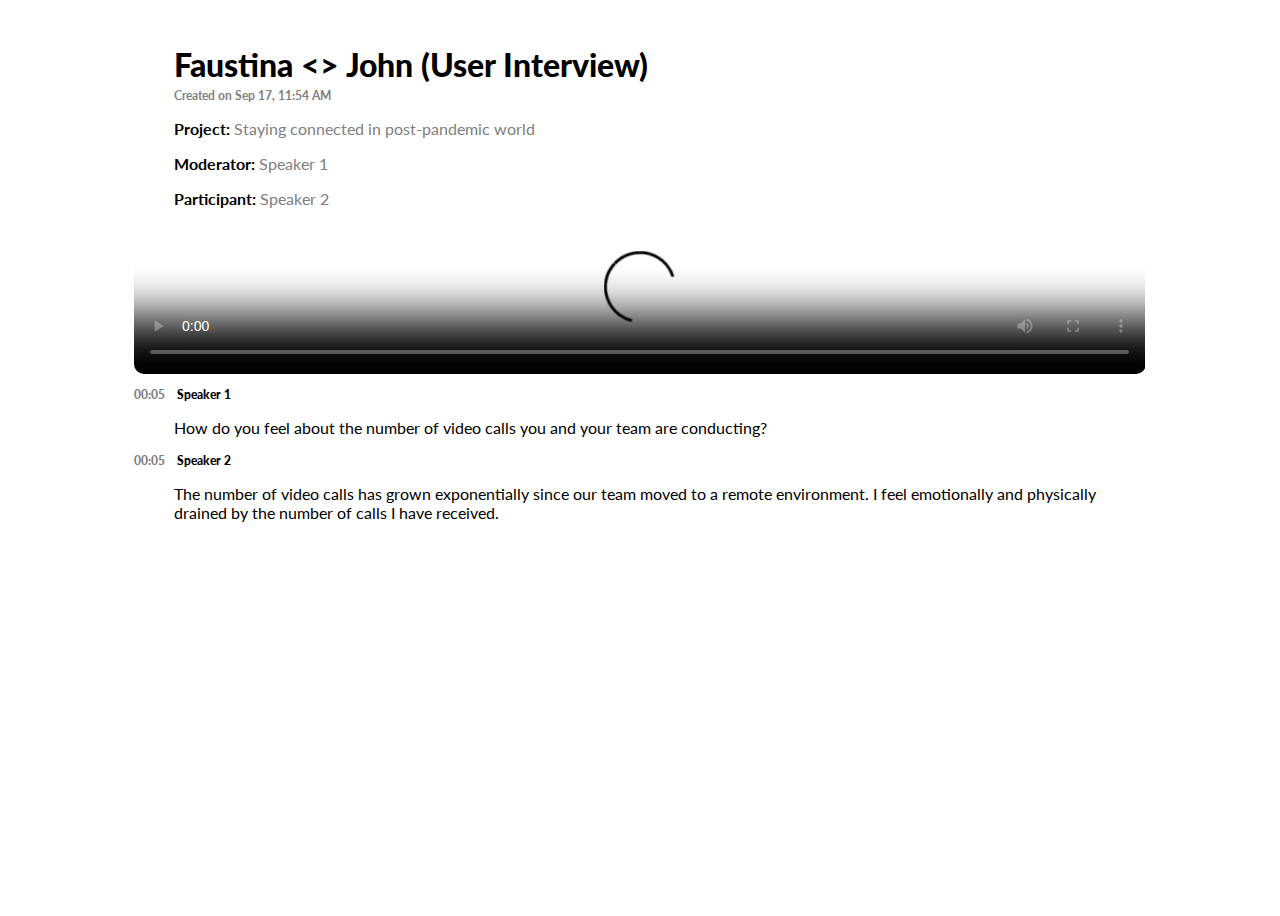
==== podcast-task/index.html @ 975c87c0 "update file" ====
<!DOCTYPE html>
<html lang="en">

<head>
    <meta charset="UTF-8">
    <meta name="viewport" content="width=device-width, initial-scale=1.0">
    <meta name="description" content="A simple podcast page">
    <meta name="keywords" content="HTML, CSS">
    <meta name="author" content="Oluwatoyin Oredein">
    <title>Podcast Page</title>

    <style>
        @import url('https://fonts.googleapis.com/css2?family=Lato:wght@400;700;900&display=swap');

        body {
            font-family: 'Lato', sans-serif;
            height: 100vh;
        }

        h1,
        h2 {
            font-weight: 900;
        }

        time,
        span {
            color: grey;
        }

        video {
            width: 100%;
            border-radius: 10px;
        }

        .size {
            font-size: 12px;
        }

        .bottom {
            margin-bottom: 0;
        }

        .left {
            margin-left: 2.5em;
        }

        .weight {
            font-weight: 700;
        }

        .flex {
            display: flex;
            gap: 1em;
        }

        .container {
            margin: 0 auto;
            width: 80%;
            max-width: 1024px;
            padding: 1em;
        }
    </style>
</head>

<body>
    <main class="container">
        <article>
            <div class="left">
                <h1 class="bottom">Faustina &lt;&gt; John (User Interview)</h1>
                <time class="size weight" datetime="2023-09-17T11:54:00">Created on Sep 17, 11:54 AM</time>
            </div>
            <section class="left">
                <p><strong>Project:</strong> <span>Staying connected in post-pandemic world</span></p>
                <p><strong>Moderator:</strong> <span>Speaker 1</span></p>
                <p><strong>Participant:</strong> <span>Speaker 2</span></p>
            </section>
            <video controls poster="https://images.pexels.com/photos/6953815/pexels-photo-6953815.jpeg">
                <source src="./video/pexels-tea-oebel-6883830 (1080p).mp4" type="video/mp4">
            </video>
            <section>
                <h2 class="size flex"><time datetime="00:05">00:05</time>Speaker 1</h2>
                <p class="left">How do you feel about the number of video calls you and your team are conducting?</p>
                <h2 class="size flex"><time datetime="00:05">00:05</time> Speaker 2</h2>
                <p class="left">The number of video calls has grown exponentially since our team moved to a remote
                    environment. I
                    feel emotionally and physically drained by the number of calls I have received.</p>
            </section>
        </article>
    </main>
</body>

</html>
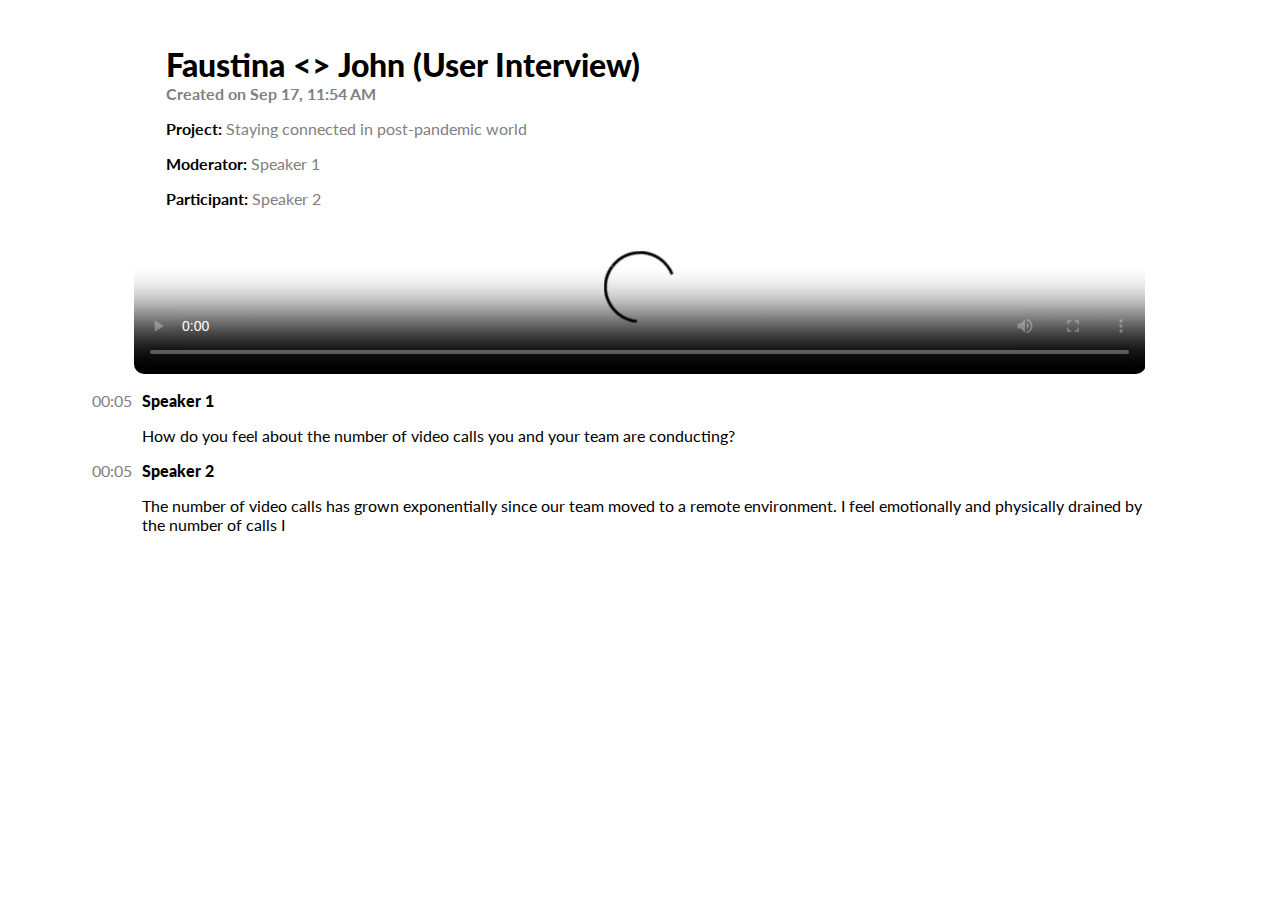
==== commit 1155f848: "update file" ====
--- a/podcast-task/index.html
+++ b/podcast-task/index.html
@@ -32,8 +32,15 @@
             border-radius: 10px;
         }
 
+        .container {
+            margin: 0 auto;
+            width: 80%;
+            max-width: 1024px;
+            padding: 1em;
+        }
+
         .size {
-            font-size: 12px;
+            font-size: 16px;
         }
 
         .bottom {
@@ -41,23 +48,26 @@
         }
 
         .left {
-            margin-left: 2.5em;
+            margin-left: 2em;
         }
 
         .weight {
             font-weight: 700;
         }
 
-        .flex {
+        /* .flex {
             display: flex;
             gap: 1em;
+            margin-left: 0;
+        } */
+        .pos {
+            position: relative;
         }
 
-        .container {
-            margin: 0 auto;
-            width: 80%;
-            max-width: 1024px;
-            padding: 1em;
+        .pos>time {
+            position: absolute;
+            top: 0;
+            left: -50px;
         }
     </style>
 </head>
@@ -77,13 +87,18 @@
             <video controls poster="https://images.pexels.com/photos/6953815/pexels-photo-6953815.jpeg">
                 <source src="./video/pexels-tea-oebel-6883830 (1080p).mp4" type="video/mp4">
             </video>
-            <section>
-                <h2 class="size flex"><time datetime="00:05">00:05</time>Speaker 1</h2>
-                <p class="left">How do you feel about the number of video calls you and your team are conducting?</p>
-                <h2 class="size flex"><time datetime="00:05">00:05</time> Speaker 2</h2>
-                <p class="left">The number of video calls has grown exponentially since our team moved to a remote
-                    environment. I
-                    feel emotionally and physically drained by the number of calls I have received.</p>
+            <section style="margin-left: .5em;">
+                <div class="pos">
+                    <time datetime="00:05">00:05</time>
+                    <h2 class="size">Speaker 1</h2>
+                </div>
+                <p>How do you feel about the number of video calls you and your team are conducting?</p>
+                <div class="pos">
+                    <time datetime="00:05">00:05</time>
+                    <h2 class="size">Speaker 2</h2>
+                </div>
+                <p>The number of video calls has grown exponentially since our team moved to a remote environment. I
+                    feel emotionally and physically drained by the number of calls I</p>
             </section>
         </article>
     </main>
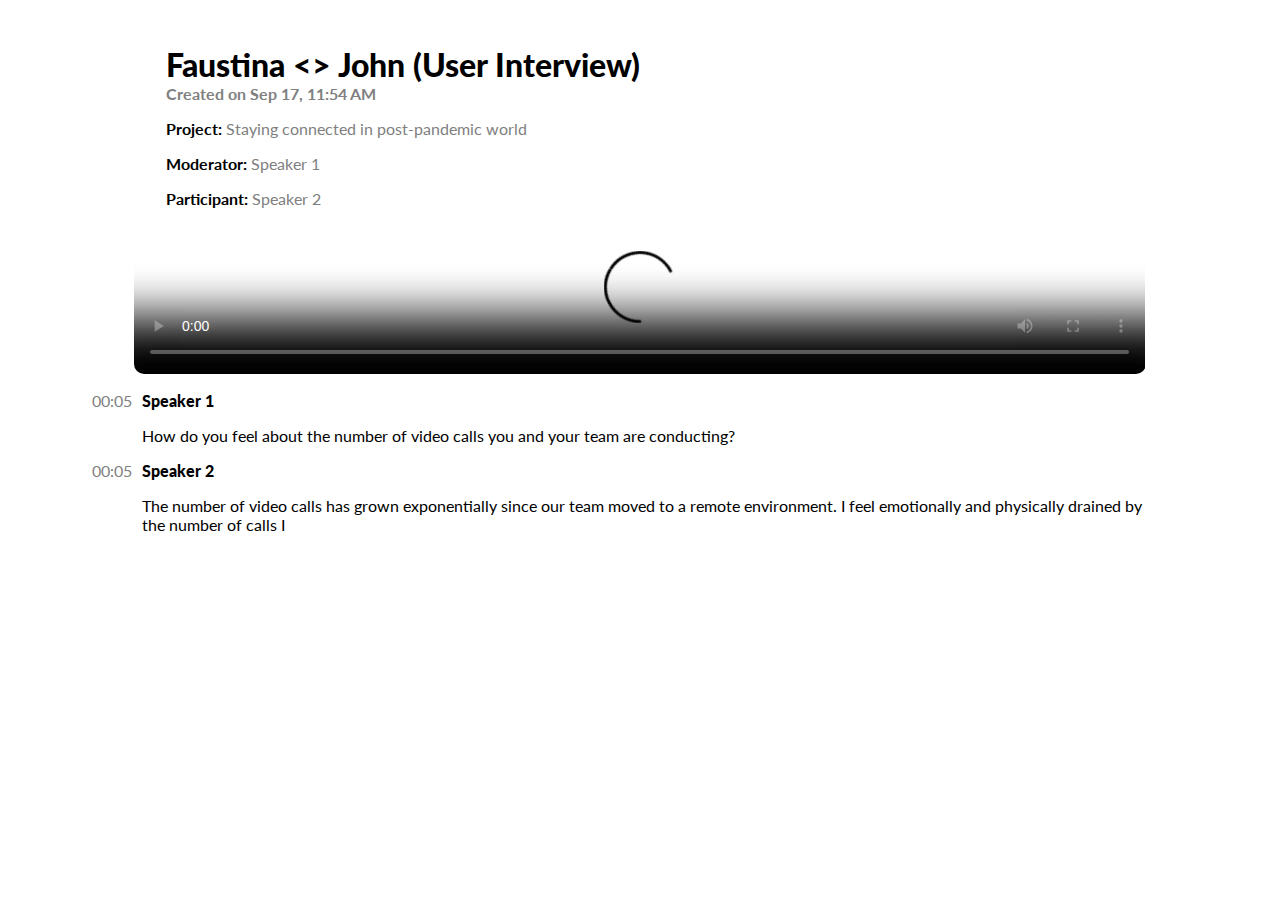
==== commit 5a826a74: "fix style" ====
--- a/podcast-task/index.html
+++ b/podcast-task/index.html
@@ -55,11 +55,6 @@
             font-weight: 700;
         }
 
-        /* .flex {
-            display: flex;
-            gap: 1em;
-            margin-left: 0;
-        } */
         .pos {
             position: relative;
         }
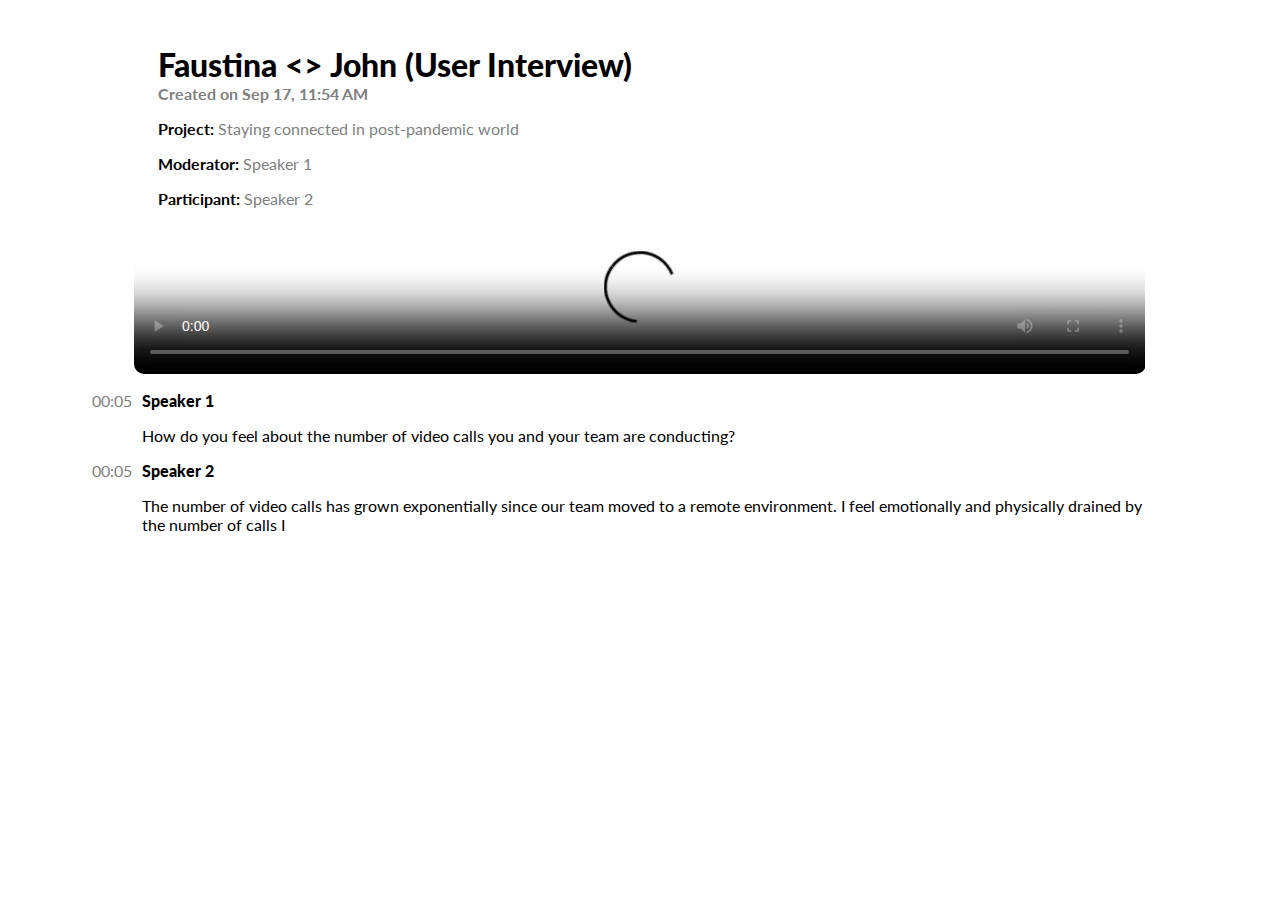
==== commit 9115b448: "fix style" ====
--- a/podcast-task/index.html
+++ b/podcast-task/index.html
@@ -48,7 +48,7 @@
         }
 
         .left {
-            margin-left: 2em;
+            margin-left: 1.5em;
         }
 
         .weight {
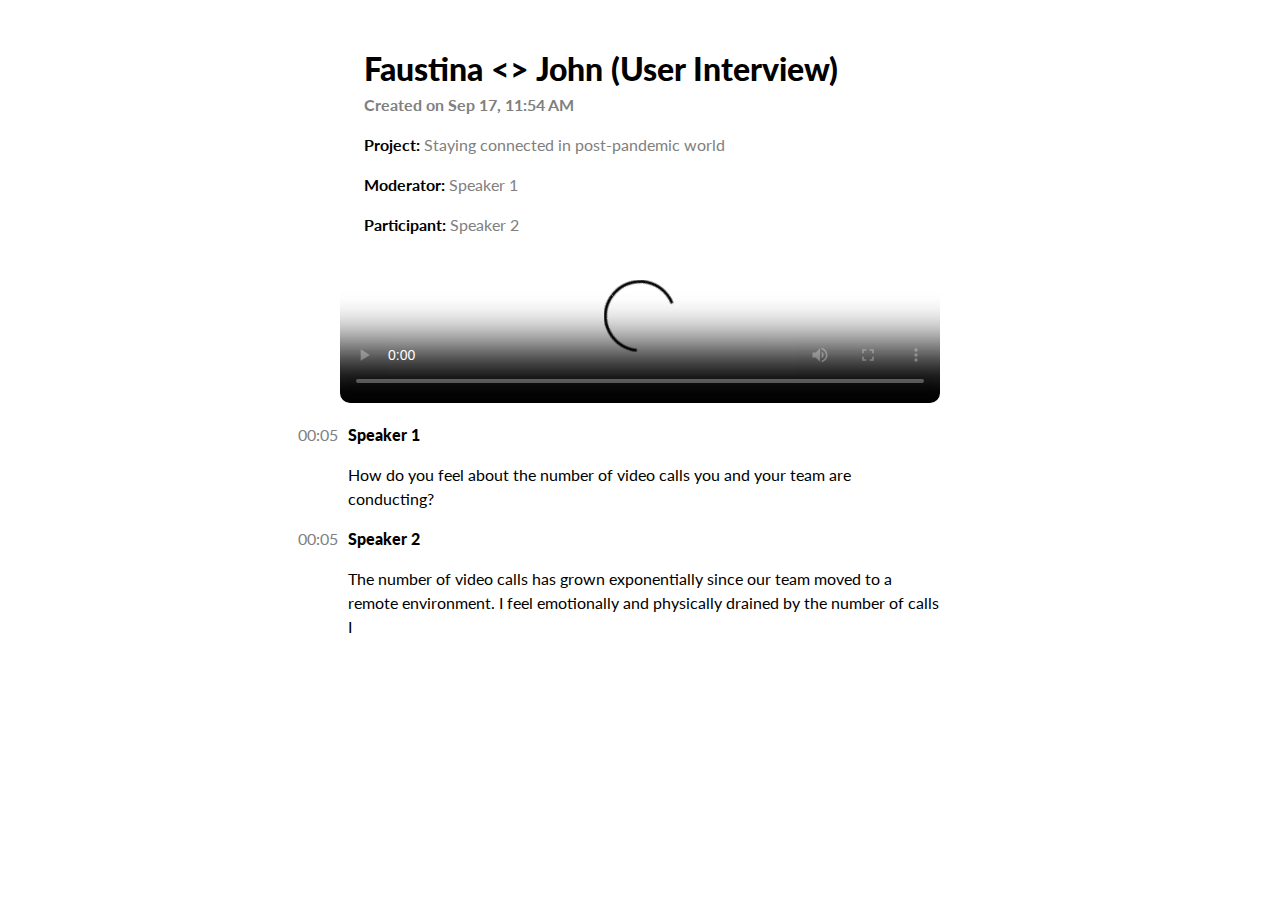
==== commit d1db9673: "fix width" ====
--- a/podcast-task/index.html
+++ b/podcast-task/index.html
@@ -15,6 +15,7 @@
         body {
             font-family: 'Lato', sans-serif;
             height: 100vh;
+            line-height: 1.5;
         }
 
         h1,
@@ -35,7 +36,7 @@
         .container {
             margin: 0 auto;
             width: 80%;
-            max-width: 1024px;
+            max-width: 600px;
             padding: 1em;
         }
 
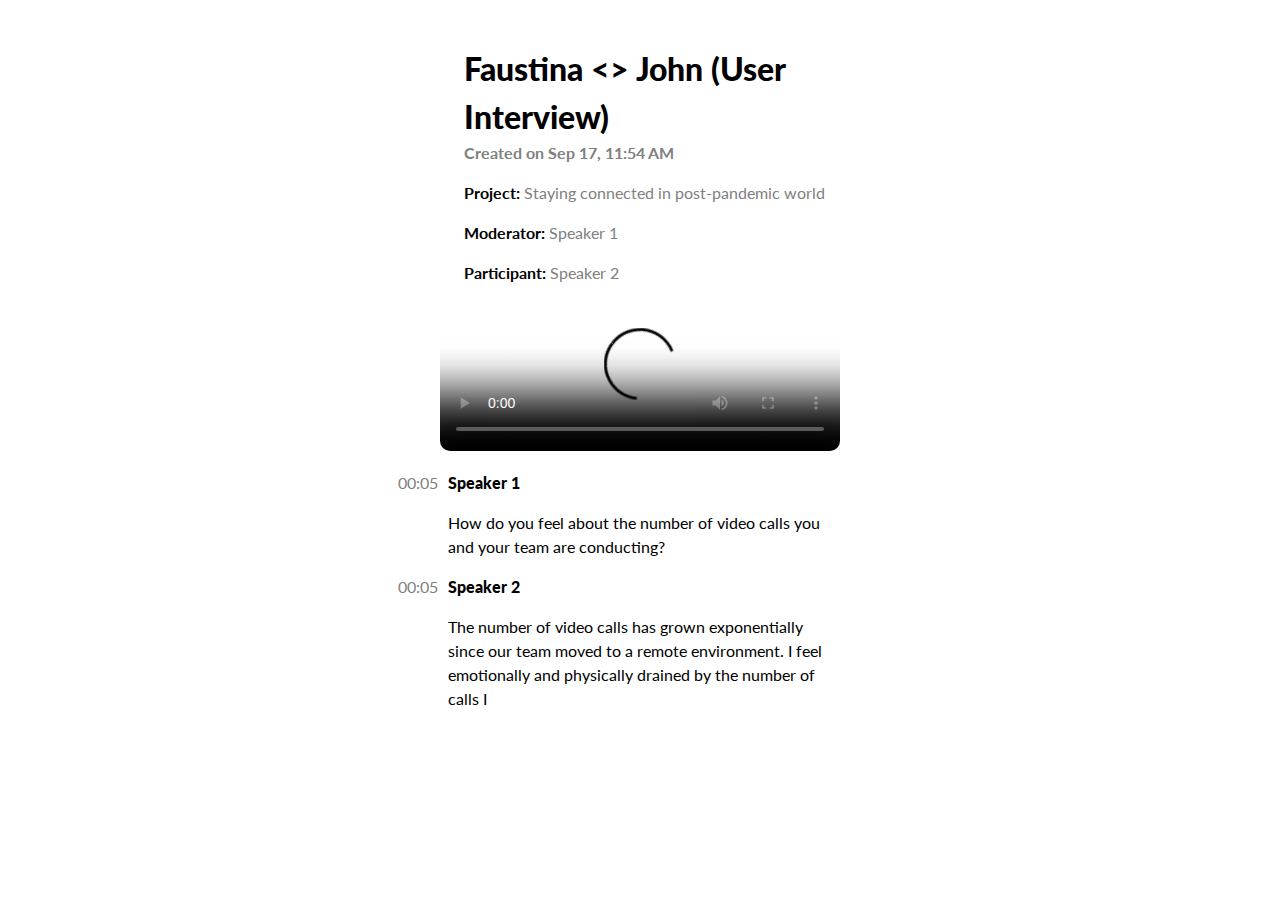
==== commit 3f0f2d65: "fix width" ====
--- a/podcast-task/index.html
+++ b/podcast-task/index.html
@@ -36,7 +36,7 @@
         .container {
             margin: 0 auto;
             width: 80%;
-            max-width: 600px;
+            max-width: 400px;
             padding: 1em;
         }
 
@@ -71,11 +71,9 @@
 <body>
     <main class="container">
         <article>
-            <div class="left">
+            <section class="left">
                 <h1 class="bottom">Faustina &lt;&gt; John (User Interview)</h1>
                 <time class="size weight" datetime="2023-09-17T11:54:00">Created on Sep 17, 11:54 AM</time>
-            </div>
-            <section class="left">
                 <p><strong>Project:</strong> <span>Staying connected in post-pandemic world</span></p>
                 <p><strong>Moderator:</strong> <span>Speaker 1</span></p>
                 <p><strong>Participant:</strong> <span>Speaker 2</span></p>
